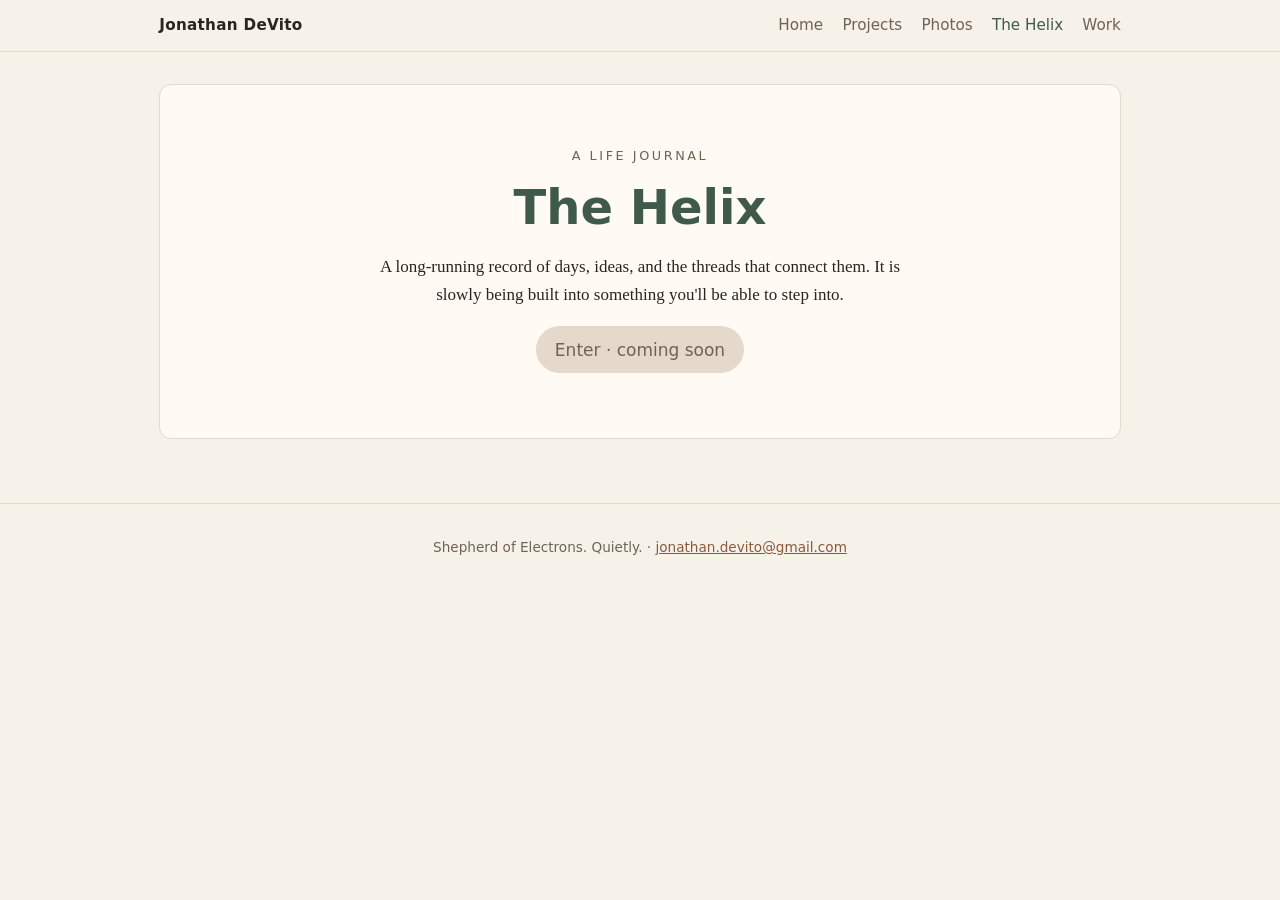
==== helix.html @ 72f60724 "Initial personal site" ====
<!doctype html><html lang="en"><head><meta charset="utf-8"><meta name="viewport" content="width=device-width,initial-scale=1"><title>The Helix · Jonathan DeVito</title><link rel="stylesheet" href="style.css"></head><body><header><nav><a class="brand" href="index.html">Jonathan DeVito</a><a href="index.html">Home</a><a href="projects.html">Projects</a><a href="photos.html">Photos</a><a href="helix.html" class="on">The Helix</a><a href="work.html">Work</a></nav></header><main><section class="card" style="text-align:center;padding:3rem 1.5rem"><p class="muted" style="letter-spacing:.2em;text-transform:uppercase;font-family:system-ui;font-size:.8rem">A life journal</p><h1>The Helix</h1><p style="max-width:560px;margin:1rem auto">A long-running record of days, ideas, and the threads that connect them. It is slowly being built into something you'll be able to step into.</p><p><span class="btn off">Enter · coming soon</span></p></section></main><footer>Shepherd of Electrons. Quietly. · <a href="mailto:jonathan.devito@gmail.com">jonathan.devito@gmail.com</a></footer></body></html>
---- style.css ----
:root{--bg:#f6f1e9;--card:#fffaf3;--ink:#2b2520;--muted:#6f6358;--accent:#8a5a3b;--pine:#3f5a4a;--line:#e4d9ca}
*{box-sizing:border-box}body{margin:0;background:var(--bg);color:var(--ink);font:17px/1.65 Georgia,"Iowan Old Style",serif}
a{color:var(--accent)}header{position:sticky;top:0;background:rgba(246,241,233,.94);border-bottom:1px solid var(--line);backdrop-filter:blur(6px);z-index:5}
nav{max-width:1000px;margin:auto;display:flex;flex-wrap:wrap;gap:.3rem 1.2rem;align-items:center;padding:.8rem 1.2rem;font-family:system-ui,sans-serif;font-size:.95rem}
nav .brand{font-weight:700;margin-right:auto;color:var(--ink);text-decoration:none;letter-spacing:.02em}nav a{text-decoration:none;color:var(--muted)}nav a.on,nav a:hover{color:var(--pine)}
main{max-width:1000px;margin:auto;padding:2rem 1.2rem 4rem}h1,h2,h3{font-family:system-ui,sans-serif;line-height:1.2;color:var(--pine)}h1{font-size:clamp(2rem,5vw,3rem);margin:.2em 0}
.hero{position:relative;border-radius:14px;overflow:hidden;min-height:380px;display:flex;align-items:flex-end;background:#333 url(assets/hero.jpg) center/cover}
.hero div{padding:2rem;background:linear-gradient(transparent,rgba(20,15,10,.75));width:100%;color:#fff}.hero h1{color:#fff}
.grid{display:grid;grid-template-columns:repeat(auto-fill,minmax(240px,1fr));gap:1rem}.card{background:var(--card);border:1px solid var(--line);border-radius:12px;padding:1.2rem}
.card h3{margin-top:0}.muted{color:var(--muted)}.btn{display:inline-block;padding:.6rem 1.2rem;border-radius:999px;background:var(--pine);color:#fff;text-decoration:none;font-family:system-ui,sans-serif}
.btn.off{background:var(--line);color:var(--muted);cursor:default}.gallery{display:grid;grid-template-columns:repeat(auto-fill,minmax(220px,1fr));gap:.8rem}
.gallery img,.ph{width:100%;aspect-ratio:4/3;object-fit:cover;border-radius:10px;display:block}.ph{background:repeating-linear-gradient(45deg,#ece2d4,#ece2d4 10px,#f3ebe0 10px,#f3ebe0 20px);display:flex;align-items:center;justify-content:center;color:var(--muted);font-family:system-ui;font-size:.9rem}
footer{text-align:center;color:var(--muted);font-family:system-ui;font-size:.85rem;padding:2rem;border-top:1px solid var(--line)}code{background:#efe6d9;padding:.1em .35em;border-radius:4px}
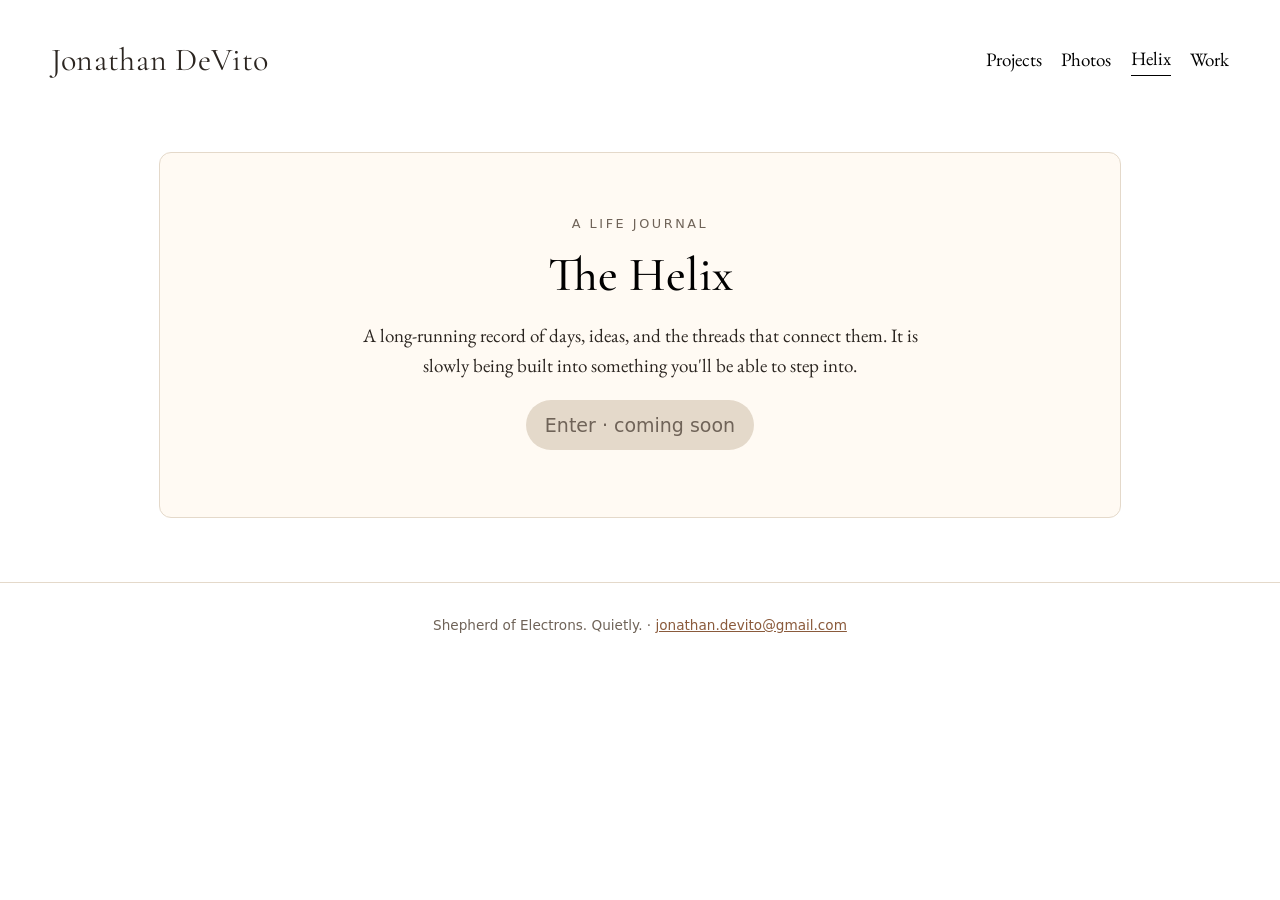
==== commit 02592135: "Restore original landing layout with shared work/personal showcase" ====
--- a/helix.html
+++ b/helix.html
@@ -1 +1 @@
-<!doctype html><html lang="en"><head><meta charset="utf-8"><meta name="viewport" content="width=device-width,initial-scale=1"><title>The Helix · Jonathan DeVito</title><link rel="stylesheet" href="style.css"></head><body><header><nav><a class="brand" href="index.html">Jonathan DeVito</a><a href="index.html">Home</a><a href="projects.html">Projects</a><a href="photos.html">Photos</a><a href="helix.html" class="on">The Helix</a><a href="work.html">Work</a></nav></header><main><section class="card" style="text-align:center;padding:3rem 1.5rem"><p class="muted" style="letter-spacing:.2em;text-transform:uppercase;font-family:system-ui;font-size:.8rem">A life journal</p><h1>The Helix</h1><p style="max-width:560px;margin:1rem auto">A long-running record of days, ideas, and the threads that connect them. It is slowly being built into something you'll be able to step into.</p><p><span class="btn off">Enter · coming soon</span></p></section></main><footer>Shepherd of Electrons. Quietly. · <a href="mailto:jonathan.devito@gmail.com">jonathan.devito@gmail.com</a></footer></body></html>+<!doctype html><html lang="en"><head><meta charset="utf-8"><meta name="viewport" content="width=device-width,initial-scale=1"><title>The Helix · Jonathan DeVito</title><link rel="stylesheet" href="style.css"></head><body><header><nav><a class="brand" href="index.html">Jonathan DeVito</a><a href="projects.html">Projects</a><a href="photos.html">Photos</a><a href="helix.html" class="on">Helix</a><a href="work.html">Work</a></nav></header><main><section class="card" style="text-align:center;padding:3rem 1.5rem"><p class="muted" style="letter-spacing:.2em;text-transform:uppercase;font-family:system-ui;font-size:.8rem">A life journal</p><h1>The Helix</h1><p style="max-width:560px;margin:1rem auto">A long-running record of days, ideas, and the threads that connect them. It is slowly being built into something you'll be able to step into.</p><p><span class="btn off">Enter · coming soon</span></p></section></main><footer>Shepherd of Electrons. Quietly. · <a href="mailto:jonathan.devito@gmail.com">jonathan.devito@gmail.com</a></footer></body></html>
--- a/style.css
+++ b/style.css
@@ -1,9 +1,10 @@
-:root{--bg:#f6f1e9;--card:#fffaf3;--ink:#2b2520;--muted:#6f6358;--accent:#8a5a3b;--pine:#3f5a4a;--line:#e4d9ca}
-*{box-sizing:border-box}body{margin:0;background:var(--bg);color:var(--ink);font:17px/1.65 Georgia,"Iowan Old Style",serif}
-a{color:var(--accent)}header{position:sticky;top:0;background:rgba(246,241,233,.94);border-bottom:1px solid var(--line);backdrop-filter:blur(6px);z-index:5}
-nav{max-width:1000px;margin:auto;display:flex;flex-wrap:wrap;gap:.3rem 1.2rem;align-items:center;padding:.8rem 1.2rem;font-family:system-ui,sans-serif;font-size:.95rem}
-nav .brand{font-weight:700;margin-right:auto;color:var(--ink);text-decoration:none;letter-spacing:.02em}nav a{text-decoration:none;color:var(--muted)}nav a.on,nav a:hover{color:var(--pine)}
-main{max-width:1000px;margin:auto;padding:2rem 1.2rem 4rem}h1,h2,h3{font-family:system-ui,sans-serif;line-height:1.2;color:var(--pine)}h1{font-size:clamp(2rem,5vw,3rem);margin:.2em 0}
+@import url('https://fonts.googleapis.com/css2?family=Cormorant+Garamond:wght@400;500&family=EB+Garamond&display=swap');
+:root{--bg:#fff;--card:#fffaf3;--ink:#2b2520;--muted:#6f6358;--accent:#8a5a3b;--pine:#000;--line:#e4d9ca}
+*{box-sizing:border-box}body{margin:0;background:var(--bg);color:var(--ink);font:19px/1.6 "EB Garamond",Garamond,serif}
+a{color:var(--accent)}header{position:sticky;top:0;background:#fff;backdrop-filter:blur(6px);z-index:5}
+nav{max-width:1000px;margin:auto;display:flex;flex-wrap:wrap;gap:.3rem 1.2rem;align-items:center;padding:.8rem 1.2rem;font-family:"EB Garamond",serif;font-size:19px;height:120px;max-width:none;padding:0 4vw}
+nav .brand{font-family:"Cormorant Garamond",serif;font-size:32px;font-weight:400;margin-right:auto;color:var(--ink);text-decoration:none;letter-spacing:.02em}nav a{text-decoration:none;color:#000}nav a.on{border-bottom:1px solid #000}
+main{max-width:1000px;margin:auto;padding:2rem 1.2rem 4rem}h1,h2,h3{font-family:"Cormorant Garamond",serif;font-weight:500;line-height:1.2;color:var(--pine)}h1{font-size:clamp(2rem,5vw,3rem);margin:.2em 0}
 .hero{position:relative;border-radius:14px;overflow:hidden;min-height:380px;display:flex;align-items:flex-end;background:#333 url(assets/hero.jpg) center/cover}
 .hero div{padding:2rem;background:linear-gradient(transparent,rgba(20,15,10,.75));width:100%;color:#fff}.hero h1{color:#fff}
 .grid{display:grid;grid-template-columns:repeat(auto-fill,minmax(240px,1fr));gap:1rem}.card{background:var(--card);border:1px solid var(--line);border-radius:12px;padding:1.2rem}
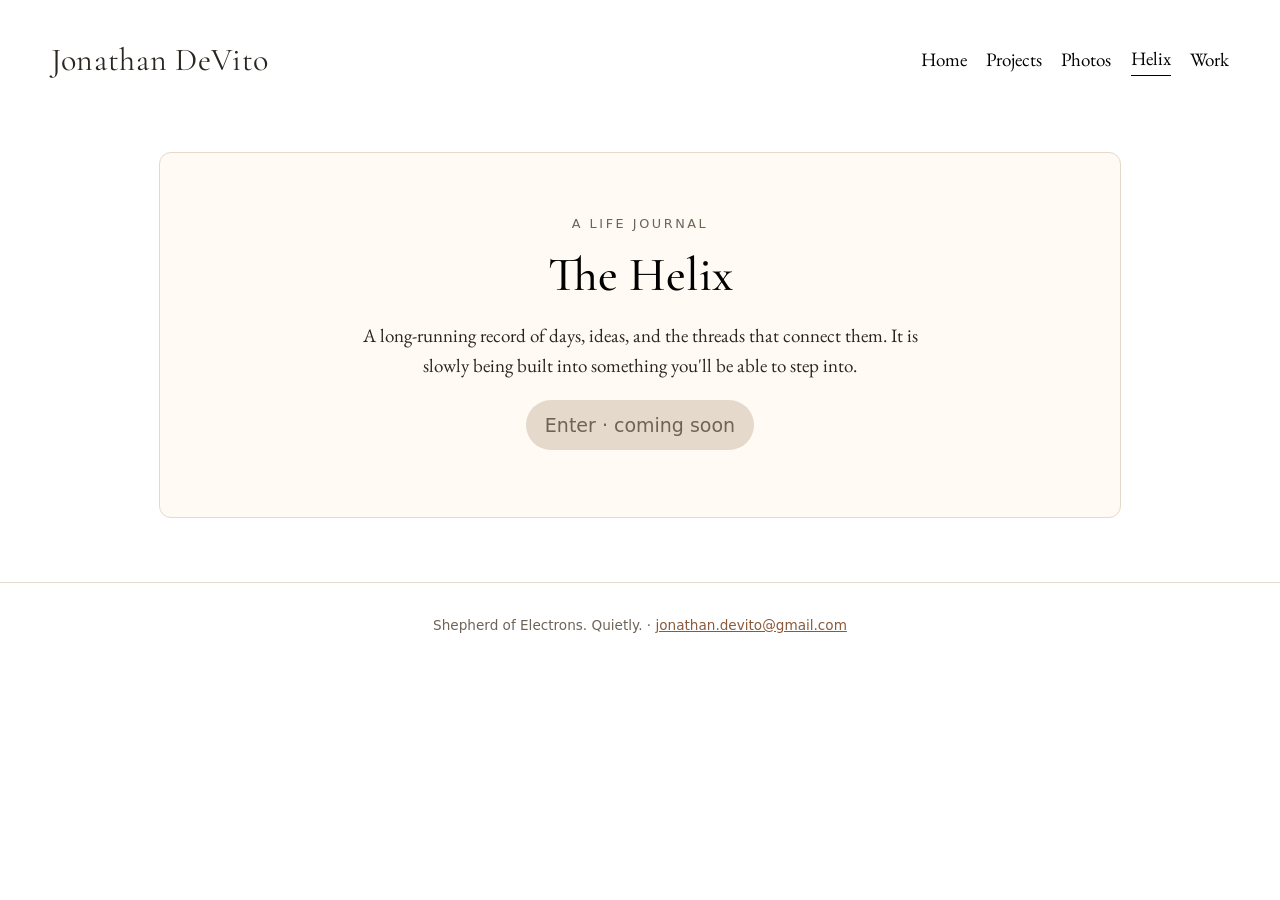
==== commit 8bf98ad7: "Subpage nav: include Home" ====
--- a/helix.html
+++ b/helix.html
@@ -1 +1 @@
-<!doctype html><html lang="en"><head><meta charset="utf-8"><meta name="viewport" content="width=device-width,initial-scale=1"><title>The Helix · Jonathan DeVito</title><link rel="stylesheet" href="style.css"></head><body><header><nav><a class="brand" href="index.html">Jonathan DeVito</a><a href="projects.html">Projects</a><a href="photos.html">Photos</a><a href="helix.html" class="on">Helix</a><a href="work.html">Work</a></nav></header><main><section class="card" style="text-align:center;padding:3rem 1.5rem"><p class="muted" style="letter-spacing:.2em;text-transform:uppercase;font-family:system-ui;font-size:.8rem">A life journal</p><h1>The Helix</h1><p style="max-width:560px;margin:1rem auto">A long-running record of days, ideas, and the threads that connect them. It is slowly being built into something you'll be able to step into.</p><p><span class="btn off">Enter · coming soon</span></p></section></main><footer>Shepherd of Electrons. Quietly. · <a href="mailto:jonathan.devito@gmail.com">jonathan.devito@gmail.com</a></footer></body></html>+<!doctype html><html lang="en"><head><meta charset="utf-8"><meta name="viewport" content="width=device-width,initial-scale=1"><title>The Helix · Jonathan DeVito</title><link rel="stylesheet" href="style.css"></head><body><header><nav><a class="brand" href="index.html">Jonathan DeVito</a><a href="index.html">Home</a><a href="projects.html">Projects</a><a href="photos.html">Photos</a><a href="helix.html" class="on">Helix</a><a href="work.html">Work</a></nav></header><main><section class="card" style="text-align:center;padding:3rem 1.5rem"><p class="muted" style="letter-spacing:.2em;text-transform:uppercase;font-family:system-ui;font-size:.8rem">A life journal</p><h1>The Helix</h1><p style="max-width:560px;margin:1rem auto">A long-running record of days, ideas, and the threads that connect them. It is slowly being built into something you'll be able to step into.</p><p><span class="btn off">Enter · coming soon</span></p></section></main><footer>Shepherd of Electrons. Quietly. · <a href="mailto:jonathan.devito@gmail.com">jonathan.devito@gmail.com</a></footer></body></html>
